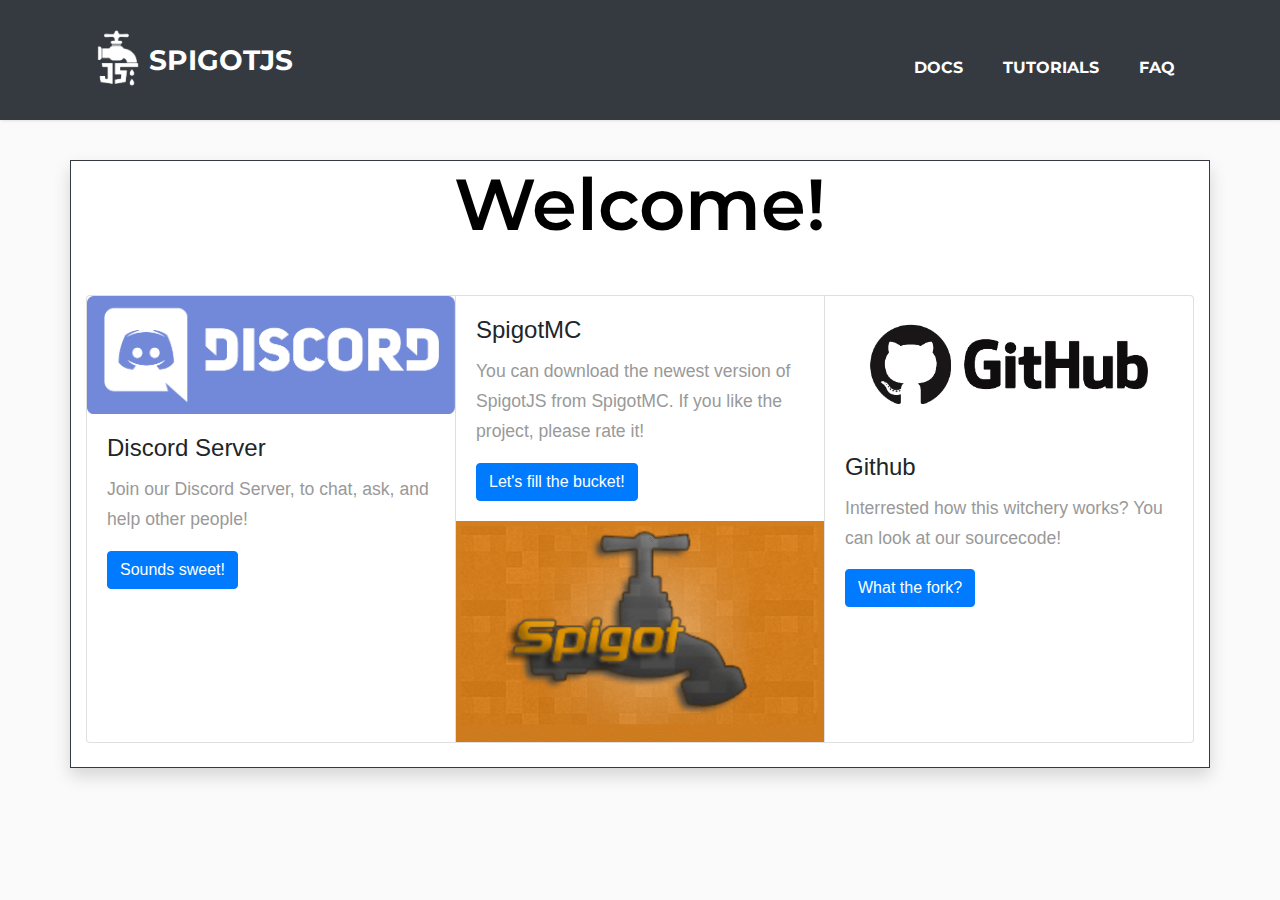
==== index.html @ 3c2e79fb "First Commit" ====
<!DOCTYPE html>
<html>

<head>
    <meta charset="utf-8">
    <meta name="viewport" content="width=device-width, initial-scale=1.0, shrink-to-fit=no">
    <title>SpigotJS Docs</title>
    <link rel="stylesheet" href="assets/bootstrap/css/bootstrap.min.css">
    <link rel="stylesheet" href="https://fonts.googleapis.com/css?family=Montserrat&amp;subset=cyrillic">
    <link rel="stylesheet" href="assets/css/styles.min.css">
</head>

<body style="background-color: #fafafa;">
    <nav class="navbar navbar-light navbar-expand-lg sticky-top bg-dark text-uppercase" id="mainNav">
        <div class="container"><img src="assets/img/wiki.png" width="64" height="64"><a class="navbar-brand js-scroll-trigger" href="#page-top">Spigotjs</a><button data-toggle="collapse" class="navbar-toggler navbar-toggler-right text-uppercase font-weight-bold bg-primary text-white rounded"
                data-target="#navcol-1"><span class="sr-only">Toggle navigation</span><span class="navbar-toggler-icon"></span></button>
            <div class="collapse navbar-collapse" id="navcol-1">
                <ul class="nav navbar-nav ml-auto">
                    <li class="nav-item mx-0 mx-lg-1" role="presentation"><a class="nav-link py-3 px-0 px-lg-3 rounded js-scroll-trigger" href="docs.html">DOCS</a></li>
                    <li class="nav-item mx-0 mx-lg-1" role="presentation"><a class="nav-link nav-link py-3 px-0 px-lg-3 rounded js-scroll-trigger" href="tutorials.html">Tutorials</a></li>
                    <li class="nav-item mx-0 mx-lg-1" role="presentation"><a class="nav-link nav-link py-3 px-0 px-lg-3 rounded js-scroll-trigger" href="faq.html">FAQ</a></li>
                </ul>
            </div>
        </div>
    </nav>
    <div class="container bg-white border rounded-0 border-dark shadow">
        <h1 class="display-3 text-center" style="color: #000000;letter-spacing: 0;font-style: normal;font-weight: 600;font-family: Montserrat, -apple;">Welcome!</h1><br>

        <p style="color: rgb(0,0,0);"></p>
        <div class="card-group">
            <div class="card"><img class="card-img-top w-100 d-block" src="assets/img/discord_banner.png">
                <div class="card-body">
                    <h4 class="card-title">Discord Server</h4>
                    <p class="card-text">Join our Discord Server, to chat, ask, and help other people!</p><button class="btn btn-primary" type="button">Sounds sweet!</button></div>
            </div>
            <div class="card">
                <div class="card-body">
                    <h4 class="card-title">SpigotMC</h4>
                    <p class="card-text">You can download the newest version of SpigotJS from SpigotMC. If you like the project, please rate it!</p><button class="btn btn-primary" type="button">Let's fill the bucket!</button></div><img class="card-img-bottom w-100 d-block"
                    src="assets/img/how-to-install-spigot-thumb-v2.png" style="width: 368px;"></div>
            <div class="card"><img class="card-img-top w-100 d-block" src="assets/img/1_aFHTAkhTkyWD93-UGRttPw.png">
                <div class="card-body">
                    <h4 class="card-title">Github</h4>
                    <p class="card-text">Interrested how this witchery works? You can look at our sourcecode!</p><button class="btn btn-primary" type="button">What the fork?</button></div>
            </div>
        </div><br>
</div>
    <script src="assets/js/jquery.min.js"></script>
    <script src="assets/bootstrap/js/bootstrap.min.js"></script>
    <script src="assets/js/script.min.js"></script>
</body>

</html>
---- assets/css/styles.min.css ----
#mainNav .navbar-brand,#mainNav .navbar-nav li.nav-item a.nav-link{color:#fff}.sidebar-nav li a,.sidebar-nav li a:active,.sidebar-nav li a:focus,.sidebar-nav li a:hover,a,a:focus,a:hover{text-decoration:none}#mainNav{padding-top:1rem;padding-bottom:1rem;font-family:Montserrat,-apple-system,BlinkMacSystemFont,"Segoe UI",Roboto,"Helvetica Neue",Arial,"Noto Sans",sans-serif,"Apple Color Emoji","Segoe UI Emoji","Segoe UI Symbol","Noto Color Emoji";font-weight:700}body,p{font-family:Poppins,sans-serif}#mainNav .navbar-nav{margin-top:1rem}#mainNav .navbar-nav li.nav-item a.nav-link:hover{color:#1abc9c}#mainNav .navbar-nav li.nav-item a.nav-link:active,#mainNav .navbar-nav li.nav-item a.nav-link:focus{color:#fff}#mainNav .navbar-toggler{font-size:80%;padding:.8rem}@media (min-width:992px){#mainNav{padding-top:1.5rem;padding-bottom:1.5rem;transition:padding-top .3s,padding-bottom .3s}}#mainNav .navbar-brand{font-size:1.75em;transition:font-size .3s}.bg-secondary{background-color:#2c3e50!important}.navigation-clean-search{background:#fff;padding-top:.75rem;padding-bottom:.75rem;color:#333;border-radius:0;box-shadow:none;border:none;margin-bottom:0}@media (min-width:768px){.navigation-clean-search{padding-top:1rem;padding-bottom:1rem}}.navigation-clean-search .navbar-brand{font-weight:700;color:inherit}.navigation-clean-search .navbar-brand:hover{color:#222}.navigation-clean-search .navbar-toggler{border-color:#ddd;color:#888}.navigation-clean-search .navbar-toggler:focus,.navigation-clean-search .navbar-toggler:hover{background:0 0}.navigation-clean-search .form-inline,.navigation-clean-search .navbar-collapse{border-top-color:#ddd}.navigation-clean-search .navbar-nav a.active,.navigation-clean-search .navbar-nav>.show>a{background:0 0;box-shadow:none}.navigation-clean-search.navbar-light .navbar-nav a.active,.navigation-clean-search.navbar-light .navbar-nav a.active:focus,.navigation-clean-search.navbar-light .navbar-nav a.active:hover{color:#8f8f8f;box-shadow:none;background:0 0;pointer-events:none}.navigation-clean-search.navbar .navbar-nav .nav-link{padding-left:18px;padding-right:18px}.navigation-clean-search.navbar-light .navbar-nav .nav-link{color:#465765}.navigation-clean-search.navbar-light .navbar-nav .nav-link:focus,.navigation-clean-search.navbar-light .navbar-nav .nav-link:hover{color:#37434d!important;background-color:transparent}.navigation-clean-button .action-button:active,.navigation-clean-search .action-button{background:#56c6c6;border-radius:20px;font-size:inherit;color:#fff!important;box-shadow:none;border:none;text-shadow:none;padding:8px 20px;transition:background-color .25s}.navigation-clean-search .action-button:focus,.navigation-clean-search .action-button:hover{background:#66d7d7}.navigation-clean-search .form-inline label{color:#ccc}.navigation-clean-search .form-inline .search-field{background:0 0;border:none;border-bottom:1px solid transparent;border-radius:0;box-shadow:none;color:inherit;transition:border-bottom-color .3s}@media (max-width:767px){.navigation-clean-search .form-inline .search-field{display:inline-block;width:80%}}.navigation-clean-search .form-inline .search-field:focus{border-bottom:1px solid #ccc}#brand-logo{font-size:34px}#app-navbar{background:linear-gradient(120deg,#00e4d0,#5983e8)}.navbar--opened .navbar--apple::before{height:100%}.navbar--apple::before{background:rgba(0,0,0,.8);transition:height .2s ease-in;height:50px;position:fixed;top:0;bottom:0;left:0;right:0;content:'';z-index:-1}.navbar--opened .navbar--apple::before{background:rgba(0,0,0,.93)}.navbar--apple .nav-link{color:#fff!important;font-size:13px}.navbar--apple .apple-logo{font-size:21px;line-height:0}.navbar--apple{background-color:initial!important}.navbar--apple .navbar-toggler{padding:0;font-size:1.25rem;line-height:1;border:0;border-radius:0}.navbar--apple .navbar-toggler-icon{background-image:none;line-height:2rem}@media (max-width:576px){.navbar--apple #menu{padding-left:40px;padding-right:40px}.navbar--apple #menu li a{font-size:17px;border-bottom:1px solid rgba(255,255,255,.1)}}@media (max-width:768px){.navbar-fixed-side{margin-left:-15px;margin-right:-15px}}@media (min-width:768px){.navbar--apple::before{height:50px!important}.navbar-fixed-side{position:fixed;margin:0 -15px;height:100vh;width:inherit;overflow:auto;border-top-width:0;border-bottom-width:0;border-radius:0}.navbar-fixed-side .container,.navbar-fixed-side .container-fluid{width:auto;padding-left:0;padding-right:0}.navbar-fixed-side .navbar-header{float:none}.navbar-fixed-side .navbar-brand{height:auto}.navbar-fixed-side>.container .navbar-brand,.navbar-fixed-side>.container-fluid .navbar-brand{margin-left:0}.navbar-fixed-side .navbar-collapse{width:100%;border-top:1px solid #e7e7e7}.navbar-fixed-side .navbar-nav{float:none;margin:0 -15px}.navbar-fixed-side .navbar-nav>li{float:none}.navbar-fixed-side .navbar-nav>li>a{padding-top:10px;padding-bottom:10px;border-bottom:1px solid #e7e7e7}.navbar-fixed-side .navbar-form{margin:0 -15px;padding:10px 15px;border-bottom:1px solid #e7e7e7}.navbar-fixed-side .navbar-text{float:none;margin-left:0;margin-right:0}.navbar-fixed-side .navbar-left,.navbar-fixed-side .navbar-right{float:none!important}.navbar-fixed-side .navbar-nav .dropdown-menu{position:static;float:none;width:auto;margin-top:0;background-color:transparent;border:0;box-shadow:none;border-bottom:1px solid #e7e7e7}.navbar-fixed-side .navbar-nav .dropdown-menu .dropdown-header,.navbar-fixed-side .navbar-nav .dropdown-menu>li>a{padding:5px 15px 5px 25px}.navbar-fixed-side .navbar-nav .dropdown-menu>li>a{line-height:20px;color:#777}.navbar-fixed-side .navbar-nav .dropdown-menu>li>a:focus,.navbar-fixed-side .navbar-nav .dropdown-menu>li>a:hover{background-image:none}.navbar-fixed-side .navbar-nav .dropdown-menu>.active>a{background-color:#e7e7e7;color:#555}.navbar-fixed-side .navbar-nav .dropdown-menu>li>a:focus,.navbar-fixed-side .navbar-nav .dropdown-menu>li>a:hover,.navbar-fixed-side .navbar-nav>li>a:focus,.navbar-fixed-side .navbar-nav>li>a:hover{background-color:#f0f0f0;color:#333}.navbar-fixed-side .dropdown-menu>.dropdown-header,.navbar-fixed-side .dropdown>.dropdown-toggle{background-color:transparent!important;color:#9d9d9d!important;cursor:default;font-size:.8em;text-transform:uppercase;border-bottom:none;padding-bottom:0}.navbar-fixed-side .dropdown-toggle .caret{display:none}.navbar-fixed-side .dropdown-menu{display:block}.navbar-fixed-side.navbar-inverse .navbar-collapse,.navbar-fixed-side.navbar-inverse .navbar-form,.navbar-fixed-side.navbar-inverse .navbar-nav .dropdown-menu,.navbar-fixed-side.navbar-inverse .navbar-nav>li>a{border-color:#363636}.navbar-fixed-side.navbar-inverse .divider{background-color:#363636}.navbar-fixed-side.navbar-inverse .navbar-nav .dropdown-menu>li>a{color:#9d9d9d}.navbar-fixed-side.navbar-inverse .navbar-nav .dropdown-menu>.active>a{background-color:#090909;color:#fff}.navbar-fixed-side.navbar-inverse .navbar-nav .dropdown-menu>li:not(.active)>a:focus,.navbar-fixed-side.navbar-inverse .navbar-nav .dropdown-menu>li:not(.active)>a:hover,.navbar-fixed-side.navbar-inverse .navbar-nav>li:not(.active)>a:focus,.navbar-fixed-side.navbar-inverse .navbar-nav>li:not(.active)>a:hover{background-color:#2f2f2f;color:#fff}.navbar-fixed-side.navbar-inverse .dropdown>.dropdown-toggle{color:#777!important}}.navigation-clean-button{background:#fff;padding-top:.75rem;padding-bottom:.75rem;color:#333;border-radius:0;box-shadow:none;border:none;margin-bottom:0}@media (min-width:768px){.navigation-clean-button{padding-top:1rem;padding-bottom:1rem}}.navigation-clean-button .navbar-brand{font-weight:700;color:inherit}.navigation-clean-button .navbar-brand:hover{color:#222}.navigation-clean-button.navbar-dark .navbar-brand:hover{color:#f0f0f0}.navigation-clean-button .navbar-brand img{height:100%;display:inline-block;margin-right:10px;width:auto}.navigation-clean-button .navbar-toggler{border-color:#ddd;color:#888}.navigation-clean-button .navbar-toggler:focus,.navigation-clean-button .navbar-toggler:hover{background:0 0}.navigation-clean-button.navbar-dark .navbar-toggler{border-color:#555;color:#eee}.navigation-clean-button .form-inline,.navigation-clean-button .navbar-collapse{border-top-color:#ddd}.navigation-clean-button.navbar-dark .form-inline,.navigation-clean-button.navbar-dark .navbar-collapse{border-top-color:#333}.navigation-clean-button .navbar-nav a.active,.navigation-clean-button .navbar-nav>.show>a{background:0 0;box-shadow:none}.navigation-clean-button.navbar-light .navbar-nav a.active,.navigation-clean-button.navbar-light .navbar-nav a.active:focus,.navigation-clean-button.navbar-light .navbar-nav a.active:hover{color:#8f8f8f;box-shadow:none;background:0 0;pointer-events:none}.navigation-clean-button.navbar .navbar-nav .nav-link{padding-left:18px;padding-right:18px}.navigation-clean-button.navbar-light .navbar-nav .nav-link{color:#465765}.navigation-clean-button.navbar-light .navbar-nav .nav-link:focus,.navigation-clean-button.navbar-light .navbar-nav .nav-link:hover{color:#37434d!important;background-color:transparent}.navigation-clean-button .navbar-nav>li>.dropdown-menu{margin-top:-5px;box-shadow:0 4px 8px rgba(0,0,0,.1);background-color:#fff;border-radius:2px}.navigation-clean-button .dropdown-menu .dropdown-item,.navigation-clean-button .dropdown-menu .dropdown-item:focus{line-height:2;font-size:14px;color:#37434d}.navigation-clean-button .dropdown-menu .dropdown-item:focus,.navigation-clean-button .dropdown-menu .dropdown-item:hover{background:#eee;color:inherit}@media (max-width:767px){.navigation-clean-button .navbar-nav .show .dropdown-menu{box-shadow:none}.navigation-clean-button .navbar-nav .show .dropdown-menu .dropdown-item{color:#37434d;padding-top:12px;padding-bottom:12px;line-height:1}}.navigation-clean-button.navbar-dark{background-color:#1f2021;color:#fff}.navigation-clean-button.navbar-dark .navbar-nav a.active,.navigation-clean-button.navbar-dark .navbar-nav a.active:focus,.navigation-clean-button.navbar-dark .navbar-nav a.active:hover{color:#8f8f8f;box-shadow:none;background:0 0;pointer-events:none}.navigation-clean-button.navbar-dark .navbar-nav .nav-link{color:#dfe8ee}.navigation-clean-button.navbar-dark .navbar-nav .nav-link:focus,.navigation-clean-button.navbar-dark .navbar-nav .nav-link:hover{color:#fff!important;background-color:transparent}.navigation-clean-button.navbar-dark .navbar-nav>li>.dropdown-menu{background-color:#1f2021}.navigation-clean-button.navbar-dark .dropdown-menu .dropdown-item,.navigation-clean-button.navbar-dark .dropdown-menu .dropdown-item:focus{color:#f2f5f8}.navigation-clean-button.navbar-dark .dropdown-menu .dropdown-item:focus,.navigation-clean-button.navbar-dark .dropdown-menu .dropdown-item:hover{background:#363739}@media (max-width:767px){.navigation-clean-button.navbar-dark .navbar-nav .show .dropdown-menu .dropdown-item{color:#fff}}.navigation-clean-button .actions .login{margin-right:1rem;text-decoration:none;color:#465765}.navigation-clean-button.navbar-dark .actions .login{color:#dfe8ee}.navigation-clean-button.navbar-dark .actions .login:hover{color:#fff}.navigation-clean-button .navbar-text .action-button,.navigation-clean-button .navbar-text .action-button:active,.navigation-clean-button .navbar-text .action-button:hover{background:#56c6c6;border-radius:20px;color:#fff;box-shadow:none;border:none;text-shadow:none;padding:.5rem 1rem;transition:background-color .25s;font-size:inherit}.navigation-clean-button .navbar-text .action-button:hover{background:#66d7d7}.navigation-clean-button.navbar-dark .action-button,.navigation-clean-button.navbar-dark .action-button:active{background:#208f8f}.navigation-clean-button.navbar-dark .action-button:hover{background:#269d9d}body{background:#fafafa;overflow-x:hidden}p{font-size:1.1em;font-weight:300;line-height:1.7em;color:#999}.line{width:100%;height:1px;border-bottom:1px dashed #ddd;margin:40px 0}#sidebar.active{min-width:80px;max-width:80px;text-align:center}#sidebar.active .CTAs,#sidebar.active .sidebar-header h3{display:none}#sidebar.active .sidebar-header strong{display:block}#sidebar.active ul li a{padding:20px 10px;text-align:center;font-size:.85em}#sidebar.active ul li a i{margin-right:0;display:block;font-size:1.8em;margin-bottom:5px}#sidebar.active ul ul a{padding:10px!important}#sidebar.active a[aria-expanded=false]::before,#sidebar.active a[aria-expanded=true]::before{top:auto;bottom:5px;right:50%;-webkit-transform:translateX(50%);-ms-transform:translateX(50%);transform:translateX(50%)}a[aria-expanded=false]::before,a[aria-expanded=true]::before{content:'\e259';display:block;position:absolute;right:20px;font-family:'Glyphicons Halflings';font-size:.6em}a[aria-expanded=true]::before{content:'\e260'}ul.CTAs{padding:20px}ul.CTAs a{text-align:center;font-size:.9em!important;display:block;border-radius:5px;margin-bottom:5px}a.download{background:#fff;color:#7386D5}a.article,a.article:hover{background:#6d7fcc!important;color:#fff!important}@media (max-width:768px){a[aria-expanded=false]::before,a[aria-expanded=true]::before{top:auto;bottom:5px;right:50%;-webkit-transform:translateX(50%);-ms-transform:translateX(50%);transform:translateX(50%)}#sidebar.active{margin-left:0!important}#sidebar ul li a span{font-size:.85em}}#wrapper.toggled{padding-left:250px}#wrapper.toggled #sidebar-wrapper{width:250px}#page-content-wrapper{width:100%;position:absolute;padding:15px}#wrapper.toggled #page-content-wrapper{position:absolute;margin-right:-250px}@media (min-width:768px){#wrapper.toggled{padding-left:0}#wrapper.toggled #sidebar-wrapper{width:0}#page-content-wrapper{padding:20px;position:relative}#wrapper.toggled #page-content-wrapper{position:relative;margin-right:0}}#wrapper{padding-left:0;-webkit-transition:all .5s ease;-moz-transition:all .5s ease;-o-transition:all .5s ease;transition:all .5s ease}#sidebar-wrapper{z-index:1000;position:fixed;left:250px;width:0;height:100%;margin-left:-250px;overflow-y:auto;background:#000;-webkit-transition:all .5s ease;-moz-transition:all .5s ease;-o-transition:all .5s ease;transition:all .5s ease}.sidebar-nav{position:absolute;top:0;width:250px;margin:0;padding:0;list-style:none}.sidebar-nav li{text-indent:20px;line-height:40px}.sidebar-nav li a{display:block;color:#999}.sidebar-nav li a:hover{color:#fff;background:rgba(255,255,255,.2)}.sidebar-nav>.sidebar-brand{height:65px;font-size:18px;line-height:60px}.sidebar-nav>.sidebar-brand a{color:#999}.sidebar-nav>.sidebar-brand a:hover{color:#fff;background:0 0}@media (min-width:768px){#wrapper{padding-left:250px}#sidebar-wrapper{width:250px}}body,html{height:100%}.container-main .row{padding:0;margin:0}.active .dropdown-toggle{background-color:rgba(126,169,39,.3);border-color:rgba(126,169,39,.3)}.nav .open ul>li{background-color:rgba(126,169,39,.4)}.navbar-m2p .navbar-nav .open .dropdown-menu>li>a{color:#FFF;padding:10px}@media (min-width:768px){.container-main{position:absolute;width:calc(100% - 40px);margin-left:40px;float:right}nav.sidebar:hover+.container-main{margin-left:300px}.navbar>.container-fluid .navbar-brand,nav.sidebar.navbar.sidebar>.container .navbar-brand{margin-left:0}nav.sidebar .navbar-nav .open .dropdown-menu{position:static;float:none;width:auto;margin-top:0;background-color:transparent;border:0;-webkit-box-shadow:none;box-shadow:none}}@media (min-width:1330px){.container-main{width:calc(100% - 300px);margin-left:300px}}nav.sidebar.navbar{border-radius:0}.container-main,nav.sidebar{-webkit-transition:margin .2s ease-out;-moz-transition:margin .2s ease-out;-o-transition:margin .2s ease-out;transition:margin .2s ease-out}#content,#sidebar,a,a:focus,a:hover{transition:all .3s}.menu-icon{font-size:20px}.navbar-m2p{background-color:#00464f;border-color:#00464f}.nav .open>a,.nav .open>a:active,.nav .open>a:focus,.nav .open>a:hover,.nav li>a:active,.nav li>a:focus,.nav li>a:hover{background-color:rgba(126,169,39,.3)}.navbar-m2p a,.navbar-m2p span{color:#FFF}.nav .open>a{border-color:rgba(126,169,39,.3)}.navbar-m2p .navbar-nav .active a{margin-left:-1px;border-left:5px solid #7ea927}.navbar-toggle{background-color:transparent;border:1px solid rgba(126,169,39,.4)}.navbar-toggle .icon-bar,.navbar-toggle .icon-bar+.icon-bar{background-color:#7ea927}nav:hover .forAnimate{opacity:1}.navbar-m2p .dropdown-menu{padding:0}.nav li.separator{padding:10px 15px;text-transform:uppercase;background-color:rgba(0,0,39,.2);color:rgba(208,208,207,.4)}@media (min-width:768px){nav.sidebar .navbar-brand,nav.sidebar .navbar-header{text-align:center;width:100%;margin-left:0;font-size:25px;line-height:27px}nav.sidebar a{padding-right:13px}nav.sidebar .container-fluid,nav.sidebar .navbar-collapse{padding:0}nav.sidebar{width:300px;height:100%;margin-left:-260px;float:left;z-index:8000;margin-bottom:0}nav.sidebar li{width:100%}nav.sidebar:hover{margin-left:0}.forAnimate{opacity:0}}@media (min-width:1330px){nav.sidebar{margin-left:0;float:left}nav.sidebar .forAnimate{opacity:1}}#sideBarImg{height:50px}a,a:focus,a:hover{color:inherit}.navbar{padding:15px 10px;background:#fff;border:none;border-radius:0;margin-bottom:40px;box-shadow:1px 1px 3px rgba(0,0,0,.1)}.navbar-btn{box-shadow:none;outline:0!important;border:none}i,span{display:inline-block}.wrapper{display:flex;align-items:stretch}#sidebar{min-width:250px;max-width:250px;background:#7386D5;color:#fff}#sidebar .sidebar-header{padding:20px;background:#6d7fcc}#sidebar .sidebar-header strong{display:none;font-size:1.8em}#sidebar ul.components{padding:20px 0;border-bottom:1px solid #47748b}#sidebar ul li a{text-align:left;padding:10px;font-size:1.1em;display:block}#sidebar ul li a:hover{color:#7386D5;background:#fff}#sidebar ul li a i{margin-right:10px}#sidebar ul li.active>a,a[aria-expanded=true]{color:#fff;background:#6d7fcc}a[data-toggle=collapse]{position:relative}ul ul a{font-size:.9em!important;padding-left:30px!important;background:#6d7fcc}#content{padding:20px;min-height:100vh}@media (max-width:768px){#sidebar{min-width:80px;max-width:80px;text-align:center;margin-left:-80px!important}#sidebar .CTAs,#sidebar .sidebar-header h3{display:none}#sidebar .sidebar-header strong{display:block}#sidebar ul li a{padding:20px 10px}#sidebar ul li a i{margin-right:0;display:block;font-size:1.3em}#sidebar ul ul a{padding:10px!important}#sidebarCollapse span{display:none}}
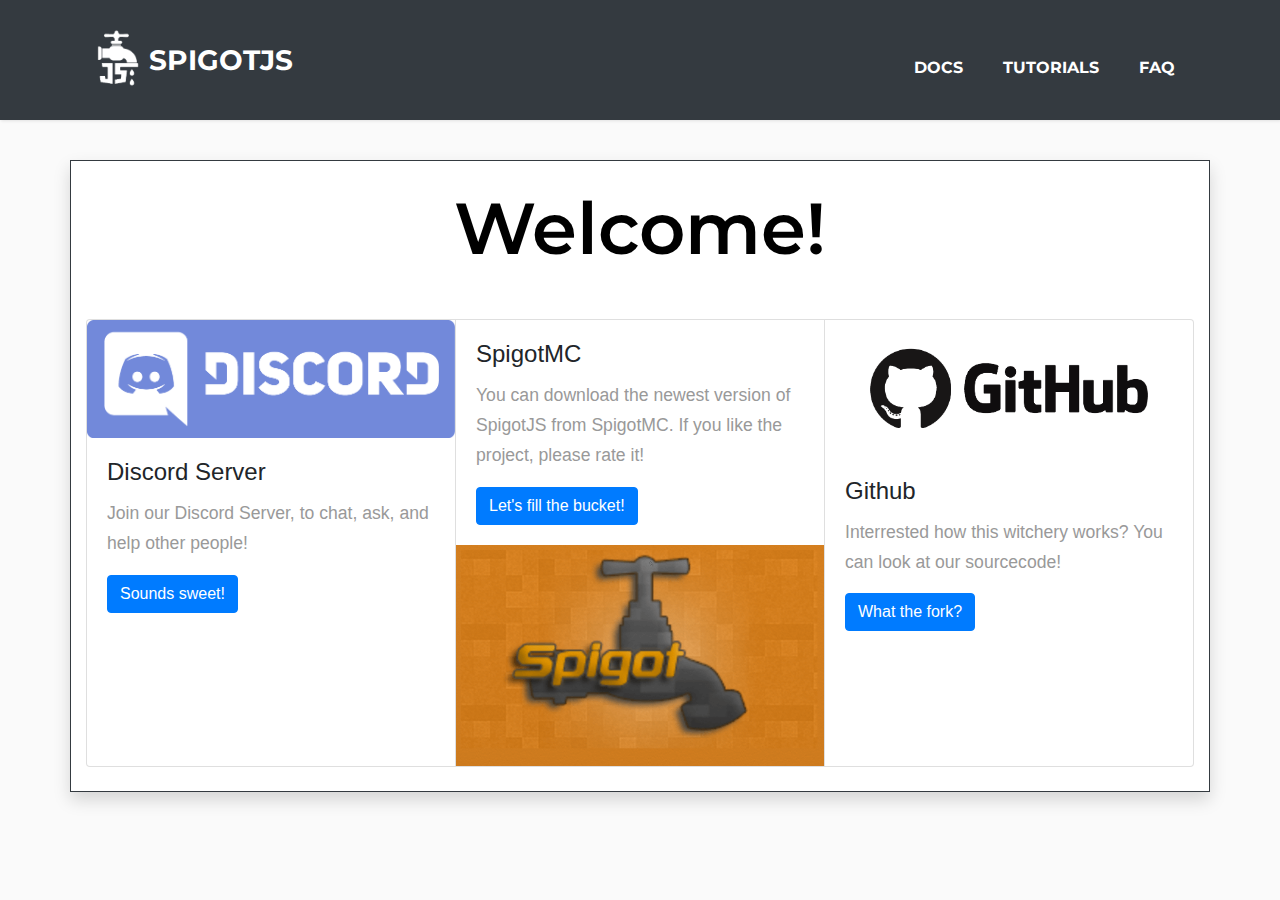
==== commit 196f4bae: "Added HREF for SpigotJS" ====
--- a/index.html
+++ b/index.html
@@ -12,7 +12,7 @@
 
 <body style="background-color: #fafafa;">
     <nav class="navbar navbar-light navbar-expand-lg sticky-top bg-dark text-uppercase" id="mainNav">
-        <div class="container"><img src="assets/img/wiki.png" width="64" height="64"><a class="navbar-brand js-scroll-trigger" href="#page-top">Spigotjs</a><button data-toggle="collapse" class="navbar-toggler navbar-toggler-right text-uppercase font-weight-bold bg-primary text-white rounded"
+        <div class="container"><img src="assets/img/wiki.png" width="64" height="64"><a class="navbar-brand js-scroll-trigger" href="index.html">Spigotjs</a><button data-toggle="collapse" class="navbar-toggler navbar-toggler-right text-uppercase font-weight-bold bg-primary text-white rounded"
                 data-target="#navcol-1"><span class="sr-only">Toggle navigation</span><span class="navbar-toggler-icon"></span></button>
             <div class="collapse navbar-collapse" id="navcol-1">
                 <ul class="nav navbar-nav ml-auto">
@@ -23,7 +23,8 @@
             </div>
         </div>
     </nav>
-    <div class="container bg-white border rounded-0 border-dark shadow">
+    <div class="container bg-white border rounded-0 border-dark shadow"><br>
+
         <h1 class="display-3 text-center" style="color: #000000;letter-spacing: 0;font-style: normal;font-weight: 600;font-family: Montserrat, -apple;">Welcome!</h1><br>
 
         <p style="color: rgb(0,0,0);"></p>
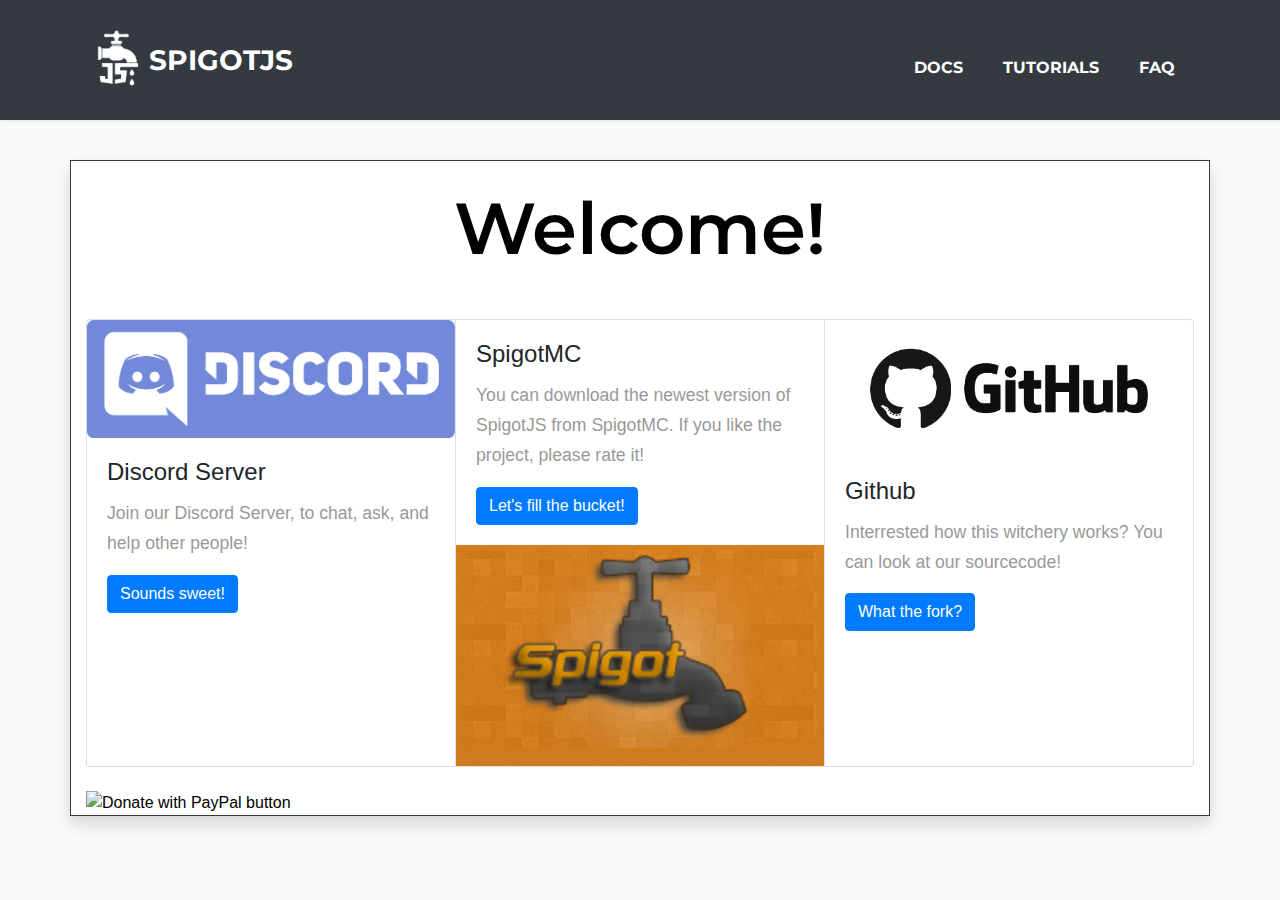
==== commit ab8d03a8: "Update index.html" ====
--- a/index.html
+++ b/index.html
@@ -32,23 +32,30 @@
             <div class="card"><img class="card-img-top w-100 d-block" src="assets/img/discord_banner.png">
                 <div class="card-body">
                     <h4 class="card-title">Discord Server</h4>
-                    <p class="card-text">Join our Discord Server, to chat, ask, and help other people!</p><button class="btn btn-primary" type="button">Sounds sweet!</button></div>
+                    <p class="card-text">Join our Discord Server, to chat, ask, and help other people!</p><a class="btn btn-primary" role="button" href="https://discord.gg/aAFGGPJ">Sounds sweet!</a></div>
             </div>
             <div class="card">
                 <div class="card-body">
                     <h4 class="card-title">SpigotMC</h4>
-                    <p class="card-text">You can download the newest version of SpigotJS from SpigotMC. If you like the project, please rate it!</p><button class="btn btn-primary" type="button">Let's fill the bucket!</button></div><img class="card-img-bottom w-100 d-block"
-                    src="assets/img/how-to-install-spigot-thumb-v2.png" style="width: 368px;"></div>
+                    <p class="card-text">You can download the newest version of SpigotJS from SpigotMC. If you like the project, please rate it!</p><a class="btn btn-primary" role="button" href="https://www.spigotmc.org/resources/spigotjs.78305/">Let's fill the bucket!</a></div>
+                <img
+                    class="card-img-bottom w-100 d-block" src="assets/img/how-to-install-spigot-thumb-v2.png" style="width: 368px;"></div>
             <div class="card"><img class="card-img-top w-100 d-block" src="assets/img/1_aFHTAkhTkyWD93-UGRttPw.png">
                 <div class="card-body">
                     <h4 class="card-title">Github</h4>
-                    <p class="card-text">Interrested how this witchery works? You can look at our sourcecode!</p><button class="btn btn-primary" type="button">What the fork?</button></div>
+                    <p class="card-text">Interrested how this witchery works? You can look at our sourcecode!</p><a class="btn btn-primary" role="button" href="https://github.com/SpigotJS">What the fork?</a></div>
             </div>
-        </div><br>
+        </div><br><form action="https://www.paypal.com/cgi-bin/webscr" method="post" target="_top">
+<input type="hidden" name="cmd" value="_s-xclick" />
+<input type="hidden" name="hosted_button_id" value="A72LG8TP75BHG" />
+<input type="image" src="https://www.paypalobjects.com/en_US/DK/i/btn/btn_donateCC_LG.gif" border="0" name="submit" title="PayPal - The safer, easier way to pay online!" alt="Donate with PayPal button" />
+<img alt="" border="0" src="https://www.paypal.com/en_DE/i/scr/pixel.gif" width="1" height="1" />
+</form>
+
 </div>
     <script src="assets/js/jquery.min.js"></script>
     <script src="assets/bootstrap/js/bootstrap.min.js"></script>
     <script src="assets/js/script.min.js"></script>
 </body>
 
-</html>+</html>
--- a/assets/css/styles.min.css
+++ b/assets/css/styles.min.css
@@ -1 +1 @@
-#mainNav .navbar-brand,#mainNav .navbar-nav li.nav-item a.nav-link{color:#fff}.sidebar-nav li a,.sidebar-nav li a:active,.sidebar-nav li a:focus,.sidebar-nav li a:hover,a,a:focus,a:hover{text-decoration:none}#mainNav{padding-top:1rem;padding-bottom:1rem;font-family:Montserrat,-apple-system,BlinkMacSystemFont,"Segoe UI",Roboto,"Helvetica Neue",Arial,"Noto Sans",sans-serif,"Apple Color Emoji","Segoe UI Emoji","Segoe UI Symbol","Noto Color Emoji";font-weight:700}body,p{font-family:Poppins,sans-serif}#mainNav .navbar-nav{margin-top:1rem}#mainNav .navbar-nav li.nav-item a.nav-link:hover{color:#1abc9c}#mainNav .navbar-nav li.nav-item a.nav-link:active,#mainNav .navbar-nav li.nav-item a.nav-link:focus{color:#fff}#mainNav .navbar-toggler{font-size:80%;padding:.8rem}@media (min-width:992px){#mainNav{padding-top:1.5rem;padding-bottom:1.5rem;transition:padding-top .3s,padding-bottom .3s}}#mainNav .navbar-brand{font-size:1.75em;transition:font-size .3s}.bg-secondary{background-color:#2c3e50!important}.navigation-clean-search{background:#fff;padding-top:.75rem;padding-bottom:.75rem;color:#333;border-radius:0;box-shadow:none;border:none;margin-bottom:0}@media (min-width:768px){.navigation-clean-search{padding-top:1rem;padding-bottom:1rem}}.navigation-clean-search .navbar-brand{font-weight:700;color:inherit}.navigation-clean-search .navbar-brand:hover{color:#222}.navigation-clean-search .navbar-toggler{border-color:#ddd;color:#888}.navigation-clean-search .navbar-toggler:focus,.navigation-clean-search .navbar-toggler:hover{background:0 0}.navigation-clean-search .form-inline,.navigation-clean-search .navbar-collapse{border-top-color:#ddd}.navigation-clean-search .navbar-nav a.active,.navigation-clean-search .navbar-nav>.show>a{background:0 0;box-shadow:none}.navigation-clean-search.navbar-light .navbar-nav a.active,.navigation-clean-search.navbar-light .navbar-nav a.active:focus,.navigation-clean-search.navbar-light .navbar-nav a.active:hover{color:#8f8f8f;box-shadow:none;background:0 0;pointer-events:none}.navigation-clean-search.navbar .navbar-nav .nav-link{padding-left:18px;padding-right:18px}.navigation-clean-search.navbar-light .navbar-nav .nav-link{color:#465765}.navigation-clean-search.navbar-light .navbar-nav .nav-link:focus,.navigation-clean-search.navbar-light .navbar-nav .nav-link:hover{color:#37434d!important;background-color:transparent}.navigation-clean-button .action-button:active,.navigation-clean-search .action-button{background:#56c6c6;border-radius:20px;font-size:inherit;color:#fff!important;box-shadow:none;border:none;text-shadow:none;padding:8px 20px;transition:background-color .25s}.navigation-clean-search .action-button:focus,.navigation-clean-search .action-button:hover{background:#66d7d7}.navigation-clean-search .form-inline label{color:#ccc}.navigation-clean-search .form-inline .search-field{background:0 0;border:none;border-bottom:1px solid transparent;border-radius:0;box-shadow:none;color:inherit;transition:border-bottom-color .3s}@media (max-width:767px){.navigation-clean-search .form-inline .search-field{display:inline-block;width:80%}}.navigation-clean-search .form-inline .search-field:focus{border-bottom:1px solid #ccc}#brand-logo{font-size:34px}#app-navbar{background:linear-gradient(120deg,#00e4d0,#5983e8)}.navbar--opened .navbar--apple::before{height:100%}.navbar--apple::before{background:rgba(0,0,0,.8);transition:height .2s ease-in;height:50px;position:fixed;top:0;bottom:0;left:0;right:0;content:'';z-index:-1}.navbar--opened .navbar--apple::before{background:rgba(0,0,0,.93)}.navbar--apple .nav-link{color:#fff!important;font-size:13px}.navbar--apple .apple-logo{font-size:21px;line-height:0}.navbar--apple{background-color:initial!important}.navbar--apple .navbar-toggler{padding:0;font-size:1.25rem;line-height:1;border:0;border-radius:0}.navbar--apple .navbar-toggler-icon{background-image:none;line-height:2rem}@media (max-width:576px){.navbar--apple #menu{padding-left:40px;padding-right:40px}.navbar--apple #menu li a{font-size:17px;border-bottom:1px solid rgba(255,255,255,.1)}}@media (max-width:768px){.navbar-fixed-side{margin-left:-15px;margin-right:-15px}}@media (min-width:768px){.navbar--apple::before{height:50px!important}.navbar-fixed-side{position:fixed;margin:0 -15px;height:100vh;width:inherit;overflow:auto;border-top-width:0;border-bottom-width:0;border-radius:0}.navbar-fixed-side .container,.navbar-fixed-side .container-fluid{width:auto;padding-left:0;padding-right:0}.navbar-fixed-side .navbar-header{float:none}.navbar-fixed-side .navbar-brand{height:auto}.navbar-fixed-side>.container .navbar-brand,.navbar-fixed-side>.container-fluid .navbar-brand{margin-left:0}.navbar-fixed-side .navbar-collapse{width:100%;border-top:1px solid #e7e7e7}.navbar-fixed-side .navbar-nav{float:none;margin:0 -15px}.navbar-fixed-side .navbar-nav>li{float:none}.navbar-fixed-side .navbar-nav>li>a{padding-top:10px;padding-bottom:10px;border-bottom:1px solid #e7e7e7}.navbar-fixed-side .navbar-form{margin:0 -15px;padding:10px 15px;border-bottom:1px solid #e7e7e7}.navbar-fixed-side .navbar-text{float:none;margin-left:0;margin-right:0}.navbar-fixed-side .navbar-left,.navbar-fixed-side .navbar-right{float:none!important}.navbar-fixed-side .navbar-nav .dropdown-menu{position:static;float:none;width:auto;margin-top:0;background-color:transparent;border:0;box-shadow:none;border-bottom:1px solid #e7e7e7}.navbar-fixed-side .navbar-nav .dropdown-menu .dropdown-header,.navbar-fixed-side .navbar-nav .dropdown-menu>li>a{padding:5px 15px 5px 25px}.navbar-fixed-side .navbar-nav .dropdown-menu>li>a{line-height:20px;color:#777}.navbar-fixed-side .navbar-nav .dropdown-menu>li>a:focus,.navbar-fixed-side .navbar-nav .dropdown-menu>li>a:hover{background-image:none}.navbar-fixed-side .navbar-nav .dropdown-menu>.active>a{background-color:#e7e7e7;color:#555}.navbar-fixed-side .navbar-nav .dropdown-menu>li>a:focus,.navbar-fixed-side .navbar-nav .dropdown-menu>li>a:hover,.navbar-fixed-side .navbar-nav>li>a:focus,.navbar-fixed-side .navbar-nav>li>a:hover{background-color:#f0f0f0;color:#333}.navbar-fixed-side .dropdown-menu>.dropdown-header,.navbar-fixed-side .dropdown>.dropdown-toggle{background-color:transparent!important;color:#9d9d9d!important;cursor:default;font-size:.8em;text-transform:uppercase;border-bottom:none;padding-bottom:0}.navbar-fixed-side .dropdown-toggle .caret{display:none}.navbar-fixed-side .dropdown-menu{display:block}.navbar-fixed-side.navbar-inverse .navbar-collapse,.navbar-fixed-side.navbar-inverse .navbar-form,.navbar-fixed-side.navbar-inverse .navbar-nav .dropdown-menu,.navbar-fixed-side.navbar-inverse .navbar-nav>li>a{border-color:#363636}.navbar-fixed-side.navbar-inverse .divider{background-color:#363636}.navbar-fixed-side.navbar-inverse .navbar-nav .dropdown-menu>li>a{color:#9d9d9d}.navbar-fixed-side.navbar-inverse .navbar-nav .dropdown-menu>.active>a{background-color:#090909;color:#fff}.navbar-fixed-side.navbar-inverse .navbar-nav .dropdown-menu>li:not(.active)>a:focus,.navbar-fixed-side.navbar-inverse .navbar-nav .dropdown-menu>li:not(.active)>a:hover,.navbar-fixed-side.navbar-inverse .navbar-nav>li:not(.active)>a:focus,.navbar-fixed-side.navbar-inverse .navbar-nav>li:not(.active)>a:hover{background-color:#2f2f2f;color:#fff}.navbar-fixed-side.navbar-inverse .dropdown>.dropdown-toggle{color:#777!important}}.navigation-clean-button{background:#fff;padding-top:.75rem;padding-bottom:.75rem;color:#333;border-radius:0;box-shadow:none;border:none;margin-bottom:0}@media (min-width:768px){.navigation-clean-button{padding-top:1rem;padding-bottom:1rem}}.navigation-clean-button .navbar-brand{font-weight:700;color:inherit}.navigation-clean-button .navbar-brand:hover{color:#222}.navigation-clean-button.navbar-dark .navbar-brand:hover{color:#f0f0f0}.navigation-clean-button .navbar-brand img{height:100%;display:inline-block;margin-right:10px;width:auto}.navigation-clean-button .navbar-toggler{border-color:#ddd;color:#888}.navigation-clean-button .navbar-toggler:focus,.navigation-clean-button .navbar-toggler:hover{background:0 0}.navigation-clean-button.navbar-dark .navbar-toggler{border-color:#555;color:#eee}.navigation-clean-button .form-inline,.navigation-clean-button .navbar-collapse{border-top-color:#ddd}.navigation-clean-button.navbar-dark .form-inline,.navigation-clean-button.navbar-dark .navbar-collapse{border-top-color:#333}.navigation-clean-button .navbar-nav a.active,.navigation-clean-button .navbar-nav>.show>a{background:0 0;box-shadow:none}.navigation-clean-button.navbar-light .navbar-nav a.active,.navigation-clean-button.navbar-light .navbar-nav a.active:focus,.navigation-clean-button.navbar-light .navbar-nav a.active:hover{color:#8f8f8f;box-shadow:none;background:0 0;pointer-events:none}.navigation-clean-button.navbar .navbar-nav .nav-link{padding-left:18px;padding-right:18px}.navigation-clean-button.navbar-light .navbar-nav .nav-link{color:#465765}.navigation-clean-button.navbar-light .navbar-nav .nav-link:focus,.navigation-clean-button.navbar-light .navbar-nav .nav-link:hover{color:#37434d!important;background-color:transparent}.navigation-clean-button .navbar-nav>li>.dropdown-menu{margin-top:-5px;box-shadow:0 4px 8px rgba(0,0,0,.1);background-color:#fff;border-radius:2px}.navigation-clean-button .dropdown-menu .dropdown-item,.navigation-clean-button .dropdown-menu .dropdown-item:focus{line-height:2;font-size:14px;color:#37434d}.navigation-clean-button .dropdown-menu .dropdown-item:focus,.navigation-clean-button .dropdown-menu .dropdown-item:hover{background:#eee;color:inherit}@media (max-width:767px){.navigation-clean-button .navbar-nav .show .dropdown-menu{box-shadow:none}.navigation-clean-button .navbar-nav .show .dropdown-menu .dropdown-item{color:#37434d;padding-top:12px;padding-bottom:12px;line-height:1}}.navigation-clean-button.navbar-dark{background-color:#1f2021;color:#fff}.navigation-clean-button.navbar-dark .navbar-nav a.active,.navigation-clean-button.navbar-dark .navbar-nav a.active:focus,.navigation-clean-button.navbar-dark .navbar-nav a.active:hover{color:#8f8f8f;box-shadow:none;background:0 0;pointer-events:none}.navigation-clean-button.navbar-dark .navbar-nav .nav-link{color:#dfe8ee}.navigation-clean-button.navbar-dark .navbar-nav .nav-link:focus,.navigation-clean-button.navbar-dark .navbar-nav .nav-link:hover{color:#fff!important;background-color:transparent}.navigation-clean-button.navbar-dark .navbar-nav>li>.dropdown-menu{background-color:#1f2021}.navigation-clean-button.navbar-dark .dropdown-menu .dropdown-item,.navigation-clean-button.navbar-dark .dropdown-menu .dropdown-item:focus{color:#f2f5f8}.navigation-clean-button.navbar-dark .dropdown-menu .dropdown-item:focus,.navigation-clean-button.navbar-dark .dropdown-menu .dropdown-item:hover{background:#363739}@media (max-width:767px){.navigation-clean-button.navbar-dark .navbar-nav .show .dropdown-menu .dropdown-item{color:#fff}}.navigation-clean-button .actions .login{margin-right:1rem;text-decoration:none;color:#465765}.navigation-clean-button.navbar-dark .actions .login{color:#dfe8ee}.navigation-clean-button.navbar-dark .actions .login:hover{color:#fff}.navigation-clean-button .navbar-text .action-button,.navigation-clean-button .navbar-text .action-button:active,.navigation-clean-button .navbar-text .action-button:hover{background:#56c6c6;border-radius:20px;color:#fff;box-shadow:none;border:none;text-shadow:none;padding:.5rem 1rem;transition:background-color .25s;font-size:inherit}.navigation-clean-button .navbar-text .action-button:hover{background:#66d7d7}.navigation-clean-button.navbar-dark .action-button,.navigation-clean-button.navbar-dark .action-button:active{background:#208f8f}.navigation-clean-button.navbar-dark .action-button:hover{background:#269d9d}body{background:#fafafa;overflow-x:hidden}p{font-size:1.1em;font-weight:300;line-height:1.7em;color:#999}.line{width:100%;height:1px;border-bottom:1px dashed #ddd;margin:40px 0}#sidebar.active{min-width:80px;max-width:80px;text-align:center}#sidebar.active .CTAs,#sidebar.active .sidebar-header h3{display:none}#sidebar.active .sidebar-header strong{display:block}#sidebar.active ul li a{padding:20px 10px;text-align:center;font-size:.85em}#sidebar.active ul li a i{margin-right:0;display:block;font-size:1.8em;margin-bottom:5px}#sidebar.active ul ul a{padding:10px!important}#sidebar.active a[aria-expanded=false]::before,#sidebar.active a[aria-expanded=true]::before{top:auto;bottom:5px;right:50%;-webkit-transform:translateX(50%);-ms-transform:translateX(50%);transform:translateX(50%)}a[aria-expanded=false]::before,a[aria-expanded=true]::before{content:'\e259';display:block;position:absolute;right:20px;font-family:'Glyphicons Halflings';font-size:.6em}a[aria-expanded=true]::before{content:'\e260'}ul.CTAs{padding:20px}ul.CTAs a{text-align:center;font-size:.9em!important;display:block;border-radius:5px;margin-bottom:5px}a.download{background:#fff;color:#7386D5}a.article,a.article:hover{background:#6d7fcc!important;color:#fff!important}@media (max-width:768px){a[aria-expanded=false]::before,a[aria-expanded=true]::before{top:auto;bottom:5px;right:50%;-webkit-transform:translateX(50%);-ms-transform:translateX(50%);transform:translateX(50%)}#sidebar.active{margin-left:0!important}#sidebar ul li a span{font-size:.85em}}#wrapper.toggled{padding-left:250px}#wrapper.toggled #sidebar-wrapper{width:250px}#page-content-wrapper{width:100%;position:absolute;padding:15px}#wrapper.toggled #page-content-wrapper{position:absolute;margin-right:-250px}@media (min-width:768px){#wrapper.toggled{padding-left:0}#wrapper.toggled #sidebar-wrapper{width:0}#page-content-wrapper{padding:20px;position:relative}#wrapper.toggled #page-content-wrapper{position:relative;margin-right:0}}#wrapper{padding-left:0;-webkit-transition:all .5s ease;-moz-transition:all .5s ease;-o-transition:all .5s ease;transition:all .5s ease}#sidebar-wrapper{z-index:1000;position:fixed;left:250px;width:0;height:100%;margin-left:-250px;overflow-y:auto;background:#000;-webkit-transition:all .5s ease;-moz-transition:all .5s ease;-o-transition:all .5s ease;transition:all .5s ease}.sidebar-nav{position:absolute;top:0;width:250px;margin:0;padding:0;list-style:none}.sidebar-nav li{text-indent:20px;line-height:40px}.sidebar-nav li a{display:block;color:#999}.sidebar-nav li a:hover{color:#fff;background:rgba(255,255,255,.2)}.sidebar-nav>.sidebar-brand{height:65px;font-size:18px;line-height:60px}.sidebar-nav>.sidebar-brand a{color:#999}.sidebar-nav>.sidebar-brand a:hover{color:#fff;background:0 0}@media (min-width:768px){#wrapper{padding-left:250px}#sidebar-wrapper{width:250px}}body,html{height:100%}.container-main .row{padding:0;margin:0}.active .dropdown-toggle{background-color:rgba(126,169,39,.3);border-color:rgba(126,169,39,.3)}.nav .open ul>li{background-color:rgba(126,169,39,.4)}.navbar-m2p .navbar-nav .open .dropdown-menu>li>a{color:#FFF;padding:10px}@media (min-width:768px){.container-main{position:absolute;width:calc(100% - 40px);margin-left:40px;float:right}nav.sidebar:hover+.container-main{margin-left:300px}.navbar>.container-fluid .navbar-brand,nav.sidebar.navbar.sidebar>.container .navbar-brand{margin-left:0}nav.sidebar .navbar-nav .open .dropdown-menu{position:static;float:none;width:auto;margin-top:0;background-color:transparent;border:0;-webkit-box-shadow:none;box-shadow:none}}@media (min-width:1330px){.container-main{width:calc(100% - 300px);margin-left:300px}}nav.sidebar.navbar{border-radius:0}.container-main,nav.sidebar{-webkit-transition:margin .2s ease-out;-moz-transition:margin .2s ease-out;-o-transition:margin .2s ease-out;transition:margin .2s ease-out}#content,#sidebar,a,a:focus,a:hover{transition:all .3s}.menu-icon{font-size:20px}.navbar-m2p{background-color:#00464f;border-color:#00464f}.nav .open>a,.nav .open>a:active,.nav .open>a:focus,.nav .open>a:hover,.nav li>a:active,.nav li>a:focus,.nav li>a:hover{background-color:rgba(126,169,39,.3)}.navbar-m2p a,.navbar-m2p span{color:#FFF}.nav .open>a{border-color:rgba(126,169,39,.3)}.navbar-m2p .navbar-nav .active a{margin-left:-1px;border-left:5px solid #7ea927}.navbar-toggle{background-color:transparent;border:1px solid rgba(126,169,39,.4)}.navbar-toggle .icon-bar,.navbar-toggle .icon-bar+.icon-bar{background-color:#7ea927}nav:hover .forAnimate{opacity:1}.navbar-m2p .dropdown-menu{padding:0}.nav li.separator{padding:10px 15px;text-transform:uppercase;background-color:rgba(0,0,39,.2);color:rgba(208,208,207,.4)}@media (min-width:768px){nav.sidebar .navbar-brand,nav.sidebar .navbar-header{text-align:center;width:100%;margin-left:0;font-size:25px;line-height:27px}nav.sidebar a{padding-right:13px}nav.sidebar .container-fluid,nav.sidebar .navbar-collapse{padding:0}nav.sidebar{width:300px;height:100%;margin-left:-260px;float:left;z-index:8000;margin-bottom:0}nav.sidebar li{width:100%}nav.sidebar:hover{margin-left:0}.forAnimate{opacity:0}}@media (min-width:1330px){nav.sidebar{margin-left:0;float:left}nav.sidebar .forAnimate{opacity:1}}#sideBarImg{height:50px}a,a:focus,a:hover{color:inherit}.navbar{padding:15px 10px;background:#fff;border:none;border-radius:0;margin-bottom:40px;box-shadow:1px 1px 3px rgba(0,0,0,.1)}.navbar-btn{box-shadow:none;outline:0!important;border:none}i,span{display:inline-block}.wrapper{display:flex;align-items:stretch}#sidebar{min-width:250px;max-width:250px;background:#7386D5;color:#fff}#sidebar .sidebar-header{padding:20px;background:#6d7fcc}#sidebar .sidebar-header strong{display:none;font-size:1.8em}#sidebar ul.components{padding:20px 0;border-bottom:1px solid #47748b}#sidebar ul li a{text-align:left;padding:10px;font-size:1.1em;display:block}#sidebar ul li a:hover{color:#7386D5;background:#fff}#sidebar ul li a i{margin-right:10px}#sidebar ul li.active>a,a[aria-expanded=true]{color:#fff;background:#6d7fcc}a[data-toggle=collapse]{position:relative}ul ul a{font-size:.9em!important;padding-left:30px!important;background:#6d7fcc}#content{padding:20px;min-height:100vh}@media (max-width:768px){#sidebar{min-width:80px;max-width:80px;text-align:center;margin-left:-80px!important}#sidebar .CTAs,#sidebar .sidebar-header h3{display:none}#sidebar .sidebar-header strong{display:block}#sidebar ul li a{padding:20px 10px}#sidebar ul li a i{margin-right:0;display:block;font-size:1.3em}#sidebar ul ul a{padding:10px!important}#sidebarCollapse span{display:none}}+#mainNav .navbar-brand,#mainNav .navbar-nav li.nav-item a.nav-link{color:#fff}.sidebar-nav li a,.sidebar-nav li a:active,.sidebar-nav li a:focus,.sidebar-nav li a:hover,a,a:focus,a:hover{text-decoration:none}#mainNav{padding-top:1rem;padding-bottom:1rem;font-family:Montserrat,-apple-system,BlinkMacSystemFont,"Segoe UI",Roboto,"Helvetica Neue",Arial,"Noto Sans",sans-serif,"Apple Color Emoji","Segoe UI Emoji","Segoe UI Symbol","Noto Color Emoji";font-weight:700}body,p{font-family:Poppins,sans-serif}#mainNav .navbar-nav{margin-top:1rem}#mainNav .navbar-nav li.nav-item a.nav-link:hover{color:#1abc9c}#mainNav .navbar-nav li.nav-item a.nav-link:active,#mainNav .navbar-nav li.nav-item a.nav-link:focus{color:#fff}#mainNav .navbar-toggler{font-size:80%;padding:.8rem}@media (min-width:992px){#mainNav{padding-top:1.5rem;padding-bottom:1.5rem;transition:padding-top .3s,padding-bottom .3s}}#mainNav .navbar-brand{font-size:1.75em;transition:font-size .3s}.bg-secondary{background-color:#2c3e50!important}.navigation-clean-search{background:#fff;padding-top:.75rem;padding-bottom:.75rem;color:#333;border-radius:0;box-shadow:none;border:none;margin-bottom:0}@media (min-width:768px){.navigation-clean-search{padding-top:1rem;padding-bottom:1rem}}.navigation-clean-search .navbar-brand{font-weight:700;color:inherit}.navigation-clean-search .navbar-brand:hover{color:#222}.navigation-clean-search .navbar-toggler{border-color:#ddd;color:#888}.navigation-clean-search .navbar-toggler:focus,.navigation-clean-search .navbar-toggler:hover{background:0 0}.navigation-clean-search .form-inline,.navigation-clean-search .navbar-collapse{border-top-color:#ddd}.navigation-clean-search .navbar-nav a.active,.navigation-clean-search .navbar-nav>.show>a{background:0 0;box-shadow:none}.navigation-clean-search.navbar-light .navbar-nav a.active,.navigation-clean-search.navbar-light .navbar-nav a.active:focus,.navigation-clean-search.navbar-light .navbar-nav a.active:hover{color:#8f8f8f;box-shadow:none;background:0 0;pointer-events:none}.navigation-clean-search.navbar .navbar-nav .nav-link{padding-left:18px;padding-right:18px}.navigation-clean-search.navbar-light .navbar-nav .nav-link{color:#465765}.navigation-clean-search.navbar-light .navbar-nav .nav-link:focus,.navigation-clean-search.navbar-light .navbar-nav .nav-link:hover{color:#37434d!important;background-color:transparent}.navigation-clean-button .action-button:active,.navigation-clean-search .action-button{background:#56c6c6;border-radius:20px;font-size:inherit;color:#fff!important;box-shadow:none;border:none;text-shadow:none;padding:8px 20px;transition:background-color .25s}.navigation-clean-search .action-button:focus,.navigation-clean-search .action-button:hover{background:#66d7d7}.navigation-clean-search .form-inline label{color:#ccc}.navigation-clean-search .form-inline .search-field{background:0 0;border:none;border-bottom:1px solid transparent;border-radius:0;box-shadow:none;color:inherit;transition:border-bottom-color .3s}@media (max-width:767px){.navigation-clean-search .form-inline .search-field{display:inline-block;width:80%}}.navigation-clean-search .form-inline .search-field:focus{border-bottom:1px solid #ccc}.hljs{display:block;overflow-x:auto;padding:.5em;background:#f0f0f0}.hljs,.hljs-subst{color:#444}.hljs-comment{color:#888}.hljs-attribute,.hljs-doctag,.hljs-keyword,.hljs-meta-keyword,.hljs-name,.hljs-selector-tag{font-weight:700}.hljs-deletion,.hljs-number,.hljs-quote,.hljs-selector-class,.hljs-selector-id,.hljs-string,.hljs-template-tag,.hljs-type{color:#800}.hljs-section,.hljs-title{color:#800;font-weight:700}.hljs-link,.hljs-regexp,.hljs-selector-attr,.hljs-selector-pseudo,.hljs-symbol,.hljs-template-variable,.hljs-variable{color:#bc6060}.hljs-literal{color:#78a960}.hljs-addition,.hljs-built_in,.hljs-bullet,.hljs-code{color:#397300}.hljs-meta{color:#1f7199}.hljs-meta-string{color:#4d99bf}.hljs-emphasis{font-style:italic}.hljs-strong{font-weight:700}#brand-logo{font-size:34px}#app-navbar{background:linear-gradient(120deg,#00e4d0,#5983e8)}.navbar--opened .navbar--apple::before{height:100%}.navbar--apple::before{background:rgba(0,0,0,.8);transition:height .2s ease-in;height:50px;position:fixed;top:0;bottom:0;left:0;right:0;content:'';z-index:-1}.navbar--opened .navbar--apple::before{background:rgba(0,0,0,.93)}.navbar--apple .nav-link{color:#fff!important;font-size:13px}.navbar--apple .apple-logo{font-size:21px;line-height:0}.navbar--apple{background-color:initial!important}.navbar--apple .navbar-toggler{padding:0;font-size:1.25rem;line-height:1;border:0;border-radius:0}.navbar--apple .navbar-toggler-icon{background-image:none;line-height:2rem}@media (max-width:576px){.navbar--apple #menu{padding-left:40px;padding-right:40px}.navbar--apple #menu li a{font-size:17px;border-bottom:1px solid rgba(255,255,255,.1)}}@media (max-width:768px){.navbar-fixed-side{margin-left:-15px;margin-right:-15px}}@media (min-width:768px){.navbar--apple::before{height:50px!important}.navbar-fixed-side{position:fixed;margin:0 -15px;height:100vh;width:inherit;overflow:auto;border-top-width:0;border-bottom-width:0;border-radius:0}.navbar-fixed-side .container,.navbar-fixed-side .container-fluid{width:auto;padding-left:0;padding-right:0}.navbar-fixed-side .navbar-header{float:none}.navbar-fixed-side .navbar-brand{height:auto}.navbar-fixed-side>.container .navbar-brand,.navbar-fixed-side>.container-fluid .navbar-brand{margin-left:0}.navbar-fixed-side .navbar-collapse{width:100%;border-top:1px solid #e7e7e7}.navbar-fixed-side .navbar-nav{float:none;margin:0 -15px}.navbar-fixed-side .navbar-nav>li{float:none}.navbar-fixed-side .navbar-nav>li>a{padding-top:10px;padding-bottom:10px;border-bottom:1px solid #e7e7e7}.navbar-fixed-side .navbar-form{margin:0 -15px;padding:10px 15px;border-bottom:1px solid #e7e7e7}.navbar-fixed-side .navbar-text{float:none;margin-left:0;margin-right:0}.navbar-fixed-side .navbar-left,.navbar-fixed-side .navbar-right{float:none!important}.navbar-fixed-side .navbar-nav .dropdown-menu{position:static;float:none;width:auto;margin-top:0;background-color:transparent;border:0;box-shadow:none;border-bottom:1px solid #e7e7e7}.navbar-fixed-side .navbar-nav .dropdown-menu .dropdown-header,.navbar-fixed-side .navbar-nav .dropdown-menu>li>a{padding:5px 15px 5px 25px}.navbar-fixed-side .navbar-nav .dropdown-menu>li>a{line-height:20px;color:#777}.navbar-fixed-side .navbar-nav .dropdown-menu>li>a:focus,.navbar-fixed-side .navbar-nav .dropdown-menu>li>a:hover{background-image:none}.navbar-fixed-side .navbar-nav .dropdown-menu>.active>a{background-color:#e7e7e7;color:#555}.navbar-fixed-side .navbar-nav .dropdown-menu>li>a:focus,.navbar-fixed-side .navbar-nav .dropdown-menu>li>a:hover,.navbar-fixed-side .navbar-nav>li>a:focus,.navbar-fixed-side .navbar-nav>li>a:hover{background-color:#f0f0f0;color:#333}.navbar-fixed-side .dropdown-menu>.dropdown-header,.navbar-fixed-side .dropdown>.dropdown-toggle{background-color:transparent!important;color:#9d9d9d!important;cursor:default;font-size:.8em;text-transform:uppercase;border-bottom:none;padding-bottom:0}.navbar-fixed-side .dropdown-toggle .caret{display:none}.navbar-fixed-side .dropdown-menu{display:block}.navbar-fixed-side.navbar-inverse .navbar-collapse,.navbar-fixed-side.navbar-inverse .navbar-form,.navbar-fixed-side.navbar-inverse .navbar-nav .dropdown-menu,.navbar-fixed-side.navbar-inverse .navbar-nav>li>a{border-color:#363636}.navbar-fixed-side.navbar-inverse .divider{background-color:#363636}.navbar-fixed-side.navbar-inverse .navbar-nav .dropdown-menu>li>a{color:#9d9d9d}.navbar-fixed-side.navbar-inverse .navbar-nav .dropdown-menu>.active>a{background-color:#090909;color:#fff}.navbar-fixed-side.navbar-inverse .navbar-nav .dropdown-menu>li:not(.active)>a:focus,.navbar-fixed-side.navbar-inverse .navbar-nav .dropdown-menu>li:not(.active)>a:hover,.navbar-fixed-side.navbar-inverse .navbar-nav>li:not(.active)>a:focus,.navbar-fixed-side.navbar-inverse .navbar-nav>li:not(.active)>a:hover{background-color:#2f2f2f;color:#fff}.navbar-fixed-side.navbar-inverse .dropdown>.dropdown-toggle{color:#777!important}}.navigation-clean-button{background:#fff;padding-top:.75rem;padding-bottom:.75rem;color:#333;border-radius:0;box-shadow:none;border:none;margin-bottom:0}@media (min-width:768px){.navigation-clean-button{padding-top:1rem;padding-bottom:1rem}}.navigation-clean-button .navbar-brand{font-weight:700;color:inherit}.navigation-clean-button .navbar-brand:hover{color:#222}.navigation-clean-button.navbar-dark .navbar-brand:hover{color:#f0f0f0}.navigation-clean-button .navbar-brand img{height:100%;display:inline-block;margin-right:10px;width:auto}.navigation-clean-button .navbar-toggler{border-color:#ddd;color:#888}.navigation-clean-button .navbar-toggler:focus,.navigation-clean-button .navbar-toggler:hover{background:0 0}.navigation-clean-button.navbar-dark .navbar-toggler{border-color:#555;color:#eee}.navigation-clean-button .form-inline,.navigation-clean-button .navbar-collapse{border-top-color:#ddd}.navigation-clean-button.navbar-dark .form-inline,.navigation-clean-button.navbar-dark .navbar-collapse{border-top-color:#333}.navigation-clean-button .navbar-nav a.active,.navigation-clean-button .navbar-nav>.show>a{background:0 0;box-shadow:none}.navigation-clean-button.navbar-light .navbar-nav a.active,.navigation-clean-button.navbar-light .navbar-nav a.active:focus,.navigation-clean-button.navbar-light .navbar-nav a.active:hover{color:#8f8f8f;box-shadow:none;background:0 0;pointer-events:none}.navigation-clean-button.navbar .navbar-nav .nav-link{padding-left:18px;padding-right:18px}.navigation-clean-button.navbar-light .navbar-nav .nav-link{color:#465765}.navigation-clean-button.navbar-light .navbar-nav .nav-link:focus,.navigation-clean-button.navbar-light .navbar-nav .nav-link:hover{color:#37434d!important;background-color:transparent}.navigation-clean-button .navbar-nav>li>.dropdown-menu{margin-top:-5px;box-shadow:0 4px 8px rgba(0,0,0,.1);background-color:#fff;border-radius:2px}.navigation-clean-button .dropdown-menu .dropdown-item,.navigation-clean-button .dropdown-menu .dropdown-item:focus{line-height:2;font-size:14px;color:#37434d}.navigation-clean-button .dropdown-menu .dropdown-item:focus,.navigation-clean-button .dropdown-menu .dropdown-item:hover{background:#eee;color:inherit}@media (max-width:767px){.navigation-clean-button .navbar-nav .show .dropdown-menu{box-shadow:none}.navigation-clean-button .navbar-nav .show .dropdown-menu .dropdown-item{color:#37434d;padding-top:12px;padding-bottom:12px;line-height:1}}.navigation-clean-button.navbar-dark{background-color:#1f2021;color:#fff}.navigation-clean-button.navbar-dark .navbar-nav a.active,.navigation-clean-button.navbar-dark .navbar-nav a.active:focus,.navigation-clean-button.navbar-dark .navbar-nav a.active:hover{color:#8f8f8f;box-shadow:none;background:0 0;pointer-events:none}.navigation-clean-button.navbar-dark .navbar-nav .nav-link{color:#dfe8ee}.navigation-clean-button.navbar-dark .navbar-nav .nav-link:focus,.navigation-clean-button.navbar-dark .navbar-nav .nav-link:hover{color:#fff!important;background-color:transparent}.navigation-clean-button.navbar-dark .navbar-nav>li>.dropdown-menu{background-color:#1f2021}.navigation-clean-button.navbar-dark .dropdown-menu .dropdown-item,.navigation-clean-button.navbar-dark .dropdown-menu .dropdown-item:focus{color:#f2f5f8}.navigation-clean-button.navbar-dark .dropdown-menu .dropdown-item:focus,.navigation-clean-button.navbar-dark .dropdown-menu .dropdown-item:hover{background:#363739}@media (max-width:767px){.navigation-clean-button.navbar-dark .navbar-nav .show .dropdown-menu .dropdown-item{color:#fff}}.navigation-clean-button .actions .login{margin-right:1rem;text-decoration:none;color:#465765}.navigation-clean-button.navbar-dark .actions .login{color:#dfe8ee}.navigation-clean-button.navbar-dark .actions .login:hover{color:#fff}.navigation-clean-button .navbar-text .action-button,.navigation-clean-button .navbar-text .action-button:active,.navigation-clean-button .navbar-text .action-button:hover{background:#56c6c6;border-radius:20px;color:#fff;box-shadow:none;border:none;text-shadow:none;padding:.5rem 1rem;transition:background-color .25s;font-size:inherit}.navigation-clean-button .navbar-text .action-button:hover{background:#66d7d7}.navigation-clean-button.navbar-dark .action-button,.navigation-clean-button.navbar-dark .action-button:active{background:#208f8f}.navigation-clean-button.navbar-dark .action-button:hover{background:#269d9d}body{background:#fafafa;overflow-x:hidden}p{font-size:1.1em;font-weight:300;line-height:1.7em;color:#999}.line{width:100%;height:1px;border-bottom:1px dashed #ddd;margin:40px 0}#sidebar.active{min-width:80px;max-width:80px;text-align:center}#sidebar.active .CTAs,#sidebar.active .sidebar-header h3{display:none}#sidebar.active .sidebar-header strong{display:block}#sidebar.active ul li a{padding:20px 10px;text-align:center;font-size:.85em}#sidebar.active ul li a i{margin-right:0;display:block;font-size:1.8em;margin-bottom:5px}#sidebar.active ul ul a{padding:10px!important}#sidebar.active a[aria-expanded=false]::before,#sidebar.active a[aria-expanded=true]::before{top:auto;bottom:5px;right:50%;-webkit-transform:translateX(50%);-ms-transform:translateX(50%);transform:translateX(50%)}a[aria-expanded=false]::before,a[aria-expanded=true]::before{content:'\e259';display:block;position:absolute;right:20px;font-family:'Glyphicons Halflings';font-size:.6em}a[aria-expanded=true]::before{content:'\e260'}ul.CTAs{padding:20px}ul.CTAs a{text-align:center;font-size:.9em!important;display:block;border-radius:5px;margin-bottom:5px}a.download{background:#fff;color:#7386D5}a.article,a.article:hover{background:#6d7fcc!important;color:#fff!important}@media (max-width:768px){a[aria-expanded=false]::before,a[aria-expanded=true]::before{top:auto;bottom:5px;right:50%;-webkit-transform:translateX(50%);-ms-transform:translateX(50%);transform:translateX(50%)}#sidebar.active{margin-left:0!important}#sidebar ul li a span{font-size:.85em}}#wrapper.toggled{padding-left:250px}#wrapper.toggled #sidebar-wrapper{width:250px}#page-content-wrapper{width:100%;position:absolute;padding:15px}#wrapper.toggled #page-content-wrapper{position:absolute;margin-right:-250px}@media (min-width:768px){#wrapper.toggled{padding-left:0}#wrapper.toggled #sidebar-wrapper{width:0}#page-content-wrapper{padding:20px;position:relative}#wrapper.toggled #page-content-wrapper{position:relative;margin-right:0}}#wrapper{padding-left:0;-webkit-transition:all .5s ease;-moz-transition:all .5s ease;-o-transition:all .5s ease;transition:all .5s ease}#sidebar-wrapper{z-index:1000;position:fixed;left:250px;width:0;height:100%;margin-left:-250px;overflow-y:auto;background:#000;-webkit-transition:all .5s ease;-moz-transition:all .5s ease;-o-transition:all .5s ease;transition:all .5s ease}.sidebar-nav{position:absolute;top:0;width:250px;margin:0;padding:0;list-style:none}.sidebar-nav li{text-indent:20px;line-height:40px}.sidebar-nav li a{display:block;color:#999}.sidebar-nav li a:hover{color:#fff;background:rgba(255,255,255,.2)}.sidebar-nav>.sidebar-brand{height:65px;font-size:18px;line-height:60px}.sidebar-nav>.sidebar-brand a{color:#999}.sidebar-nav>.sidebar-brand a:hover{color:#fff;background:0 0}@media (min-width:768px){#wrapper{padding-left:250px}#sidebar-wrapper{width:250px}}body,html{height:100%}.container-main .row{padding:0;margin:0}.active .dropdown-toggle{background-color:rgba(126,169,39,.3);border-color:rgba(126,169,39,.3)}.nav .open ul>li{background-color:rgba(126,169,39,.4)}.navbar-m2p .navbar-nav .open .dropdown-menu>li>a{color:#FFF;padding:10px}@media (min-width:768px){.container-main{position:absolute;width:calc(100% - 40px);margin-left:40px;float:right}nav.sidebar:hover+.container-main{margin-left:300px}.navbar>.container-fluid .navbar-brand,nav.sidebar.navbar.sidebar>.container .navbar-brand{margin-left:0}nav.sidebar .navbar-nav .open .dropdown-menu{position:static;float:none;width:auto;margin-top:0;background-color:transparent;border:0;-webkit-box-shadow:none;box-shadow:none}}@media (min-width:1330px){.container-main{width:calc(100% - 300px);margin-left:300px}}nav.sidebar.navbar{border-radius:0}.container-main,nav.sidebar{-webkit-transition:margin .2s ease-out;-moz-transition:margin .2s ease-out;-o-transition:margin .2s ease-out;transition:margin .2s ease-out}#content,#sidebar,a,a:focus,a:hover{transition:all .3s}.menu-icon{font-size:20px}.navbar-m2p{background-color:#00464f;border-color:#00464f}.nav .open>a,.nav .open>a:active,.nav .open>a:focus,.nav .open>a:hover,.nav li>a:active,.nav li>a:focus,.nav li>a:hover{background-color:rgba(126,169,39,.3)}.navbar-m2p a,.navbar-m2p span{color:#FFF}.nav .open>a{border-color:rgba(126,169,39,.3)}.navbar-m2p .navbar-nav .active a{margin-left:-1px;border-left:5px solid #7ea927}.navbar-toggle{background-color:transparent;border:1px solid rgba(126,169,39,.4)}.navbar-toggle .icon-bar,.navbar-toggle .icon-bar+.icon-bar{background-color:#7ea927}nav:hover .forAnimate{opacity:1}.navbar-m2p .dropdown-menu{padding:0}.nav li.separator{padding:10px 15px;text-transform:uppercase;background-color:rgba(0,0,39,.2);color:rgba(208,208,207,.4)}@media (min-width:768px){nav.sidebar .navbar-brand,nav.sidebar .navbar-header{text-align:center;width:100%;margin-left:0;font-size:25px;line-height:27px}nav.sidebar a{padding-right:13px}nav.sidebar .container-fluid,nav.sidebar .navbar-collapse{padding:0}nav.sidebar{width:300px;height:100%;margin-left:-260px;float:left;z-index:8000;margin-bottom:0}nav.sidebar li{width:100%}nav.sidebar:hover{margin-left:0}.forAnimate{opacity:0}}@media (min-width:1330px){nav.sidebar{margin-left:0;float:left}nav.sidebar .forAnimate{opacity:1}}#sideBarImg{height:50px}a,a:focus,a:hover{color:inherit}.navbar{padding:15px 10px;background:#fff;border:none;border-radius:0;margin-bottom:40px;box-shadow:1px 1px 3px rgba(0,0,0,.1)}.navbar-btn{box-shadow:none;outline:0!important;border:none}i,span{display:inline-block}.wrapper{display:flex;align-items:stretch}#sidebar{min-width:250px;max-width:250px;background:#7386D5;color:#fff}#sidebar .sidebar-header{padding:20px;background:#6d7fcc}#sidebar .sidebar-header strong{display:none;font-size:1.8em}#sidebar ul.components{padding:20px 0;border-bottom:1px solid #47748b}#sidebar ul li a{text-align:left;padding:10px;font-size:1.1em;display:block}#sidebar ul li a:hover{color:#7386D5;background:#fff}#sidebar ul li a i{margin-right:10px}#sidebar ul li.active>a,a[aria-expanded=true]{color:#fff;background:#6d7fcc}a[data-toggle=collapse]{position:relative}ul ul a{font-size:.9em!important;padding-left:30px!important;background:#6d7fcc}#content{padding:20px;min-height:100vh}@media (max-width:768px){#sidebar{min-width:80px;max-width:80px;text-align:center;margin-left:-80px!important}#sidebar .CTAs,#sidebar .sidebar-header h3{display:none}#sidebar .sidebar-header strong{display:block}#sidebar ul li a{padding:20px 10px}#sidebar ul li a i{margin-right:0;display:block;font-size:1.3em}#sidebar ul ul a{padding:10px!important}#sidebarCollapse span{display:none}}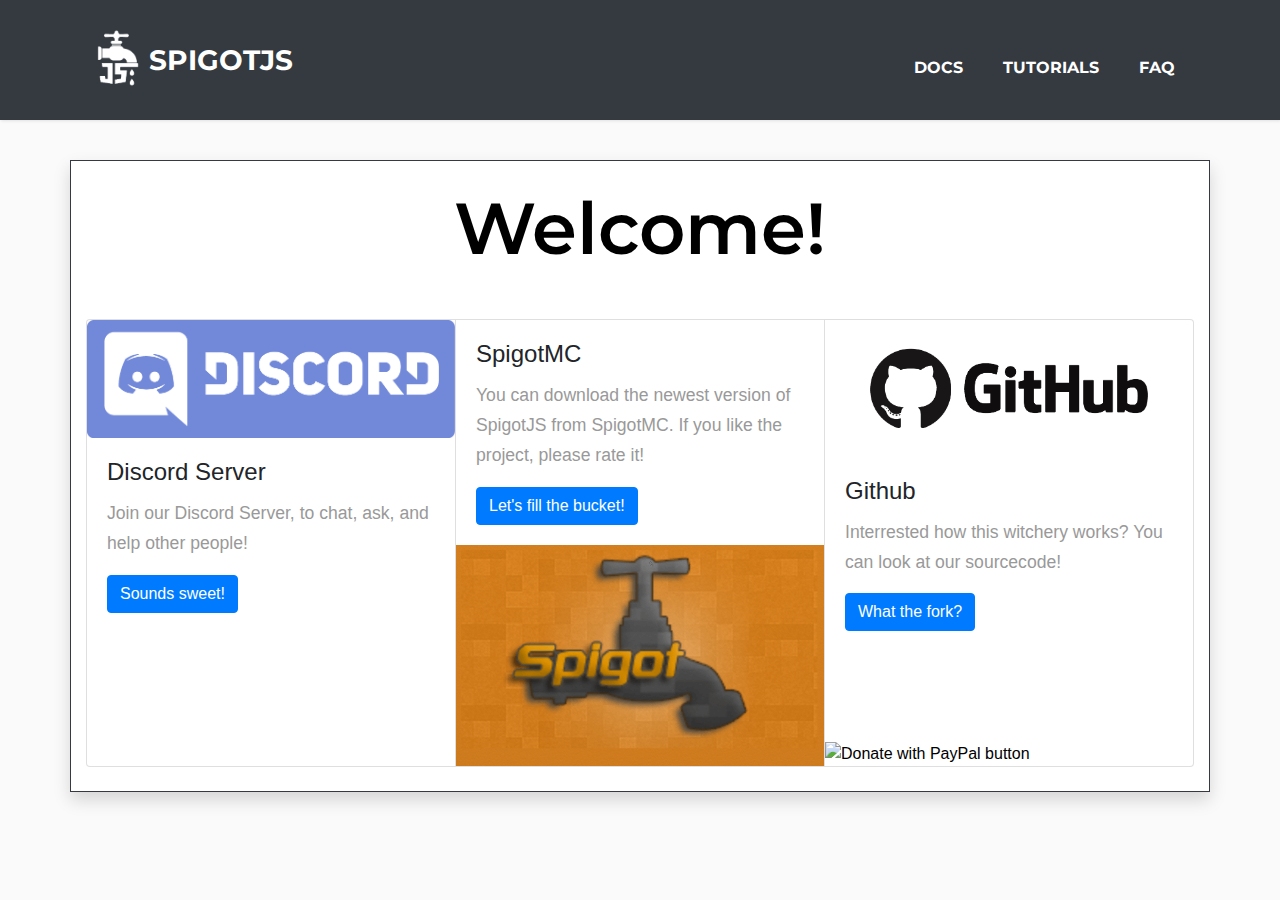
==== commit ef76c8bc: "Update index.html" ====
--- a/index.html
+++ b/index.html
@@ -44,13 +44,14 @@
                 <div class="card-body">
                     <h4 class="card-title">Github</h4>
                     <p class="card-text">Interrested how this witchery works? You can look at our sourcecode!</p><a class="btn btn-primary" role="button" href="https://github.com/SpigotJS">What the fork?</a></div>
-            </div>
-        </div><br><form action="https://www.paypal.com/cgi-bin/webscr" method="post" target="_top">
+                    <form action="https://www.paypal.com/cgi-bin/webscr" method="post" target="_top">
 <input type="hidden" name="cmd" value="_s-xclick" />
 <input type="hidden" name="hosted_button_id" value="A72LG8TP75BHG" />
 <input type="image" src="https://www.paypalobjects.com/en_US/DK/i/btn/btn_donateCC_LG.gif" border="0" name="submit" title="PayPal - The safer, easier way to pay online!" alt="Donate with PayPal button" />
 <img alt="" border="0" src="https://www.paypal.com/en_DE/i/scr/pixel.gif" width="1" height="1" />
 </form>
+            </div>
+        </div><br>
 
 </div>
     <script src="assets/js/jquery.min.js"></script>
